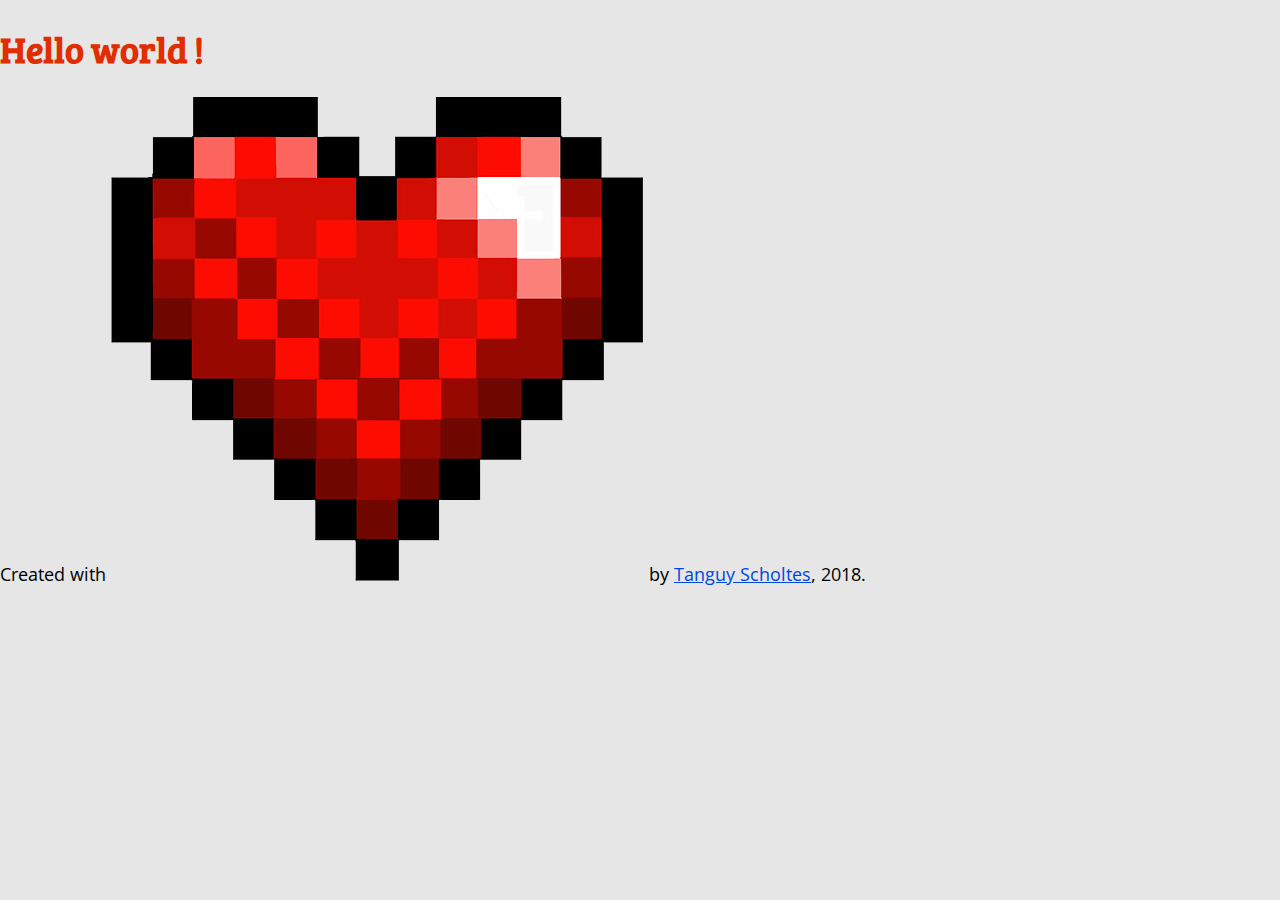
==== index.html @ 5482c2ab "Initial commit : added instructions in README.md & basic HTML & CSS structure" ====
<!DOCTYPE html>
<html lang="fr">
<head>
    <meta charset="utf-8">
    <meta http-equiv="X-UA-Compatible" content="IE=edge,chrome=1">
    <title>404 - Not found</title>
    <meta name="description" content="404 Page, 4th exercise of html & css exercises of 'La prairie', part of BeCode studentship">
    <meta name="author" content="Tanguy Scholtes">

    <link rel="stylesheet" href="css/styles.css">

    <link rel="shortcut icon" type="image/png" href="img/favicon.ico" />
</head>

<body>
    <!--[if lt IE 7]>
        <p class="browsehappy">You are using an <strong>outdated</strong> browser. Please <a href="http://browsehappy.com/">upgrade your browser</a> to improve your experience.</p>
    <![endif]-->
    <main>
        <h1>Hello world !</h1>
    </main>
    <footer class="footer">
        <p class="legal">Created with <img class="pixel-heart" src="img/pixel-heart.png" alt="love"> by <a href="http://tanguyscholtes.be/" target="_blank">Tanguy Scholtes</a>, 2018.</p>
    </footer>
</body>
</html>
---- css/styles.css ----
/* ------------ External Imports ------------ */
/*! normalize.css v1.1.3 | MIT License | git.io/normalize */
/* ==========================================================================
   HTML5 display definitions
   ========================================================================== */
/**
 * Correct `block` display not defined in IE 6/7/8/9 and Firefox 3.
 */
@import url("https://fonts.googleapis.com/css?family=Bree+Serif|Open+Sans");
article,
aside,
details,
figcaption,
figure,
footer,
header,
hgroup,
main,
nav,
section,
summary {
  display: block;
}

/**
 * Correct `inline-block` display not defined in IE 6/7/8/9 and Firefox 3.
 */
audio,
canvas,
video {
  display: inline-block;
  *display: inline;
  *zoom: 1;
}

/**
 * Prevent modern browsers from displaying `audio` without controls.
 * Remove excess height in iOS 5 devices.
 */
audio:not([controls]) {
  display: none;
  height: 0;
}

/**
 * Address styling not present in IE 7/8/9, Firefox 3, and Safari 4.
 * Known issue: no IE 6 support.
 */
[hidden] {
  display: none;
}

/* ==========================================================================
   Base
   ========================================================================== */
/**
 * 1. Correct text resizing oddly in IE 6/7 when body `font-size` is set using
 *    `em` units.
 * 2. Prevent iOS text size adjust after orientation change, without disabling
 *    user zoom.
 */
html {
  font-size: 100%;
  /* 1 */
  -ms-text-size-adjust: 100%;
  /* 2 */
  -webkit-text-size-adjust: 100%;
  /* 2 */
}

/**
 * Address `font-family` inconsistency between `textarea` and other form
 * elements.
 */
html,
button,
input,
select,
textarea {
  font-family: sans-serif;
}

/**
 * Address margins handled incorrectly in IE 6/7.
 */
body {
  margin: 0;
}

/* ==========================================================================
   Links
   ========================================================================== */
/**
 * Address `outline` inconsistency between Chrome and other browsers.
 */
a:focus {
  outline: thin dotted;
}

/**
 * Improve readability when focused and also mouse hovered in all browsers.
 */
a:active,
a:hover {
  outline: 0;
}

/* ==========================================================================
   Typography
   ========================================================================== */
/**
 * Address font sizes and margins set differently in IE 6/7.
 * Address font sizes within `section` and `article` in Firefox 4+, Safari 5,
 * and Chrome.
 */
h1 {
  font-size: 2em;
  margin: 0.67em 0;
}

h2 {
  font-size: 1.5em;
  margin: 0.83em 0;
}

h3 {
  font-size: 1.17em;
  margin: 1em 0;
}

h4 {
  font-size: 1em;
  margin: 1.33em 0;
}

h5 {
  font-size: 0.83em;
  margin: 1.67em 0;
}

h6 {
  font-size: 0.67em;
  margin: 2.33em 0;
}

/**
 * Address styling not present in IE 7/8/9, Safari 5, and Chrome.
 */
abbr[title] {
  border-bottom: 1px dotted;
}

/**
 * Address style set to `bolder` in Firefox 3+, Safari 4/5, and Chrome.
 */
b,
strong {
  font-weight: bold;
}

blockquote {
  margin: 1em 40px;
}

/**
 * Address styling not present in Safari 5 and Chrome.
 */
dfn {
  font-style: italic;
}

/**
 * Address differences between Firefox and other browsers.
 * Known issue: no IE 6/7 normalization.
 */
hr {
  -moz-box-sizing: content-box;
  box-sizing: content-box;
  height: 0;
}

/**
 * Address styling not present in IE 6/7/8/9.
 */
mark {
  background: #ff0;
  color: #000;
}

/**
 * Address margins set differently in IE 6/7.
 */
p,
pre {
  margin: 1em 0;
}

/**
 * Correct font family set oddly in IE 6, Safari 4/5, and Chrome.
 */
code,
kbd,
pre,
samp {
  font-family: monospace, serif;
  _font-family: 'courier new', monospace;
  font-size: 1em;
}

/**
 * Improve readability of pre-formatted text in all browsers.
 */
pre {
  white-space: pre;
  white-space: pre-wrap;
  word-wrap: break-word;
}

/**
 * Address CSS quotes not supported in IE 6/7.
 */
q {
  quotes: none;
}

/**
 * Address `quotes` property not supported in Safari 4.
 */
q:before,
q:after {
  content: '';
  content: none;
}

/**
 * Address inconsistent and variable font size in all browsers.
 */
small {
  font-size: 80%;
}

/**
 * Prevent `sub` and `sup` affecting `line-height` in all browsers.
 */
sub,
sup {
  font-size: 75%;
  line-height: 0;
  position: relative;
  vertical-align: baseline;
}

sup {
  top: -0.5em;
}

sub {
  bottom: -0.25em;
}

/* ==========================================================================
   Lists
   ========================================================================== */
/**
 * Address margins set differently in IE 6/7.
 */
dl,
menu,
ol,
ul {
  margin: 1em 0;
}

dd {
  margin: 0 0 0 40px;
}

/**
 * Address paddings set differently in IE 6/7.
 */
menu,
ol,
ul {
  padding: 0 0 0 40px;
}

/**
 * Correct list images handled incorrectly in IE 7.
 */
nav ul,
nav ol {
  list-style: none;
  list-style-image: none;
}

/* ==========================================================================
   Embedded content
   ========================================================================== */
/**
 * 1. Remove border when inside `a` element in IE 6/7/8/9 and Firefox 3.
 * 2. Improve image quality when scaled in IE 7.
 */
img {
  border: 0;
  /* 1 */
  -ms-interpolation-mode: bicubic;
  /* 2 */
}

/**
 * Correct overflow displayed oddly in IE 9.
 */
svg:not(:root) {
  overflow: hidden;
}

/* ==========================================================================
   Figures
   ========================================================================== */
/**
 * Address margin not present in IE 6/7/8/9, Safari 5, and Opera 11.
 */
figure {
  margin: 0;
}

/* ==========================================================================
   Forms
   ========================================================================== */
/**
 * Correct margin displayed oddly in IE 6/7.
 */
form {
  margin: 0;
}

/**
 * Define consistent border, margin, and padding.
 */
fieldset {
  border: 1px solid #c0c0c0;
  margin: 0 2px;
  padding: 0.35em 0.625em 0.75em;
}

/**
 * 1. Correct color not being inherited in IE 6/7/8/9.
 * 2. Correct text not wrapping in Firefox 3.
 * 3. Correct alignment displayed oddly in IE 6/7.
 */
legend {
  border: 0;
  /* 1 */
  padding: 0;
  white-space: normal;
  /* 2 */
  *margin-left: -7px;
  /* 3 */
}

/**
 * 1. Correct font size not being inherited in all browsers.
 * 2. Address margins set differently in IE 6/7, Firefox 3+, Safari 5,
 *    and Chrome.
 * 3. Improve appearance and consistency in all browsers.
 */
button,
input,
select,
textarea {
  font-size: 100%;
  /* 1 */
  margin: 0;
  /* 2 */
  vertical-align: baseline;
  /* 3 */
  *vertical-align: middle;
  /* 3 */
}

/**
 * Address Firefox 3+ setting `line-height` on `input` using `!important` in
 * the UA stylesheet.
 */
button,
input {
  line-height: normal;
}

/**
 * Address inconsistent `text-transform` inheritance for `button` and `select`.
 * All other form control elements do not inherit `text-transform` values.
 * Correct `button` style inheritance in Chrome, Safari 5+, and IE 6+.
 * Correct `select` style inheritance in Firefox 4+ and Opera.
 */
button,
select {
  text-transform: none;
}

/**
 * 1. Avoid the WebKit bug in Android 4.0.* where (2) destroys native `audio`
 *    and `video` controls.
 * 2. Correct inability to style clickable `input` types in iOS.
 * 3. Improve usability and consistency of cursor style between image-type
 *    `input` and others.
 * 4. Remove inner spacing in IE 7 without affecting normal text inputs.
 *    Known issue: inner spacing remains in IE 6.
 */
button,
html input[type="button"],
input[type="reset"],
input[type="submit"] {
  -webkit-appearance: button;
  /* 2 */
  cursor: pointer;
  /* 3 */
  *overflow: visible;
  /* 4 */
}

/**
 * Re-set default cursor for disabled elements.
 */
button[disabled],
html input[disabled] {
  cursor: default;
}

/**
 * 1. Address box sizing set to content-box in IE 8/9.
 * 2. Remove excess padding in IE 8/9.
 * 3. Remove excess padding in IE 7.
 *    Known issue: excess padding remains in IE 6.
 */
input[type="checkbox"],
input[type="radio"] {
  box-sizing: border-box;
  /* 1 */
  padding: 0;
  /* 2 */
  *height: 13px;
  /* 3 */
  *width: 13px;
  /* 3 */
}

/**
 * 1. Address `appearance` set to `searchfield` in Safari 5 and Chrome.
 * 2. Address `box-sizing` set to `border-box` in Safari 5 and Chrome
 *    (include `-moz` to future-proof).
 */
input[type="search"] {
  -webkit-appearance: textfield;
  /* 1 */
  -moz-box-sizing: content-box;
  -webkit-box-sizing: content-box;
  /* 2 */
  box-sizing: content-box;
}

/**
 * Remove inner padding and search cancel button in Safari 5 and Chrome
 * on OS X.
 */
input[type="search"]::-webkit-search-cancel-button,
input[type="search"]::-webkit-search-decoration {
  -webkit-appearance: none;
}

/**
 * Remove inner padding and border in Firefox 3+.
 */
button::-moz-focus-inner,
input::-moz-focus-inner {
  border: 0;
  padding: 0;
}

/**
 * 1. Remove default vertical scrollbar in IE 6/7/8/9.
 * 2. Improve readability and alignment in all browsers.
 */
textarea {
  overflow: auto;
  /* 1 */
  vertical-align: top;
  /* 2 */
}

/* ==========================================================================
   Tables
   ========================================================================== */
/**
 * Remove most spacing between table cells.
 */
table {
  border-collapse: collapse;
  border-spacing: 0;
}

/*------- Variables -------*/
/* ------- Colors ------- */
/*--- General ---*/
/* ------- Fonts ------- */
body {
  font-family: 'Open Sans', sans-serif;
}

h1, h2, h3, h4, h5, h6 {
  font-family: 'Bree Serif', serif;
}

/* ------- General Styles -------*/
body {
  font-size: 18px;
  background-color: #e6e6e6;
  color: black;
}

a {
  color: #0046e1;
}

a:hover, a:focus {
  color: #4881ff;
}

h1, h2, h3, h4, h5, h6 {
  color: #e12d00;
}
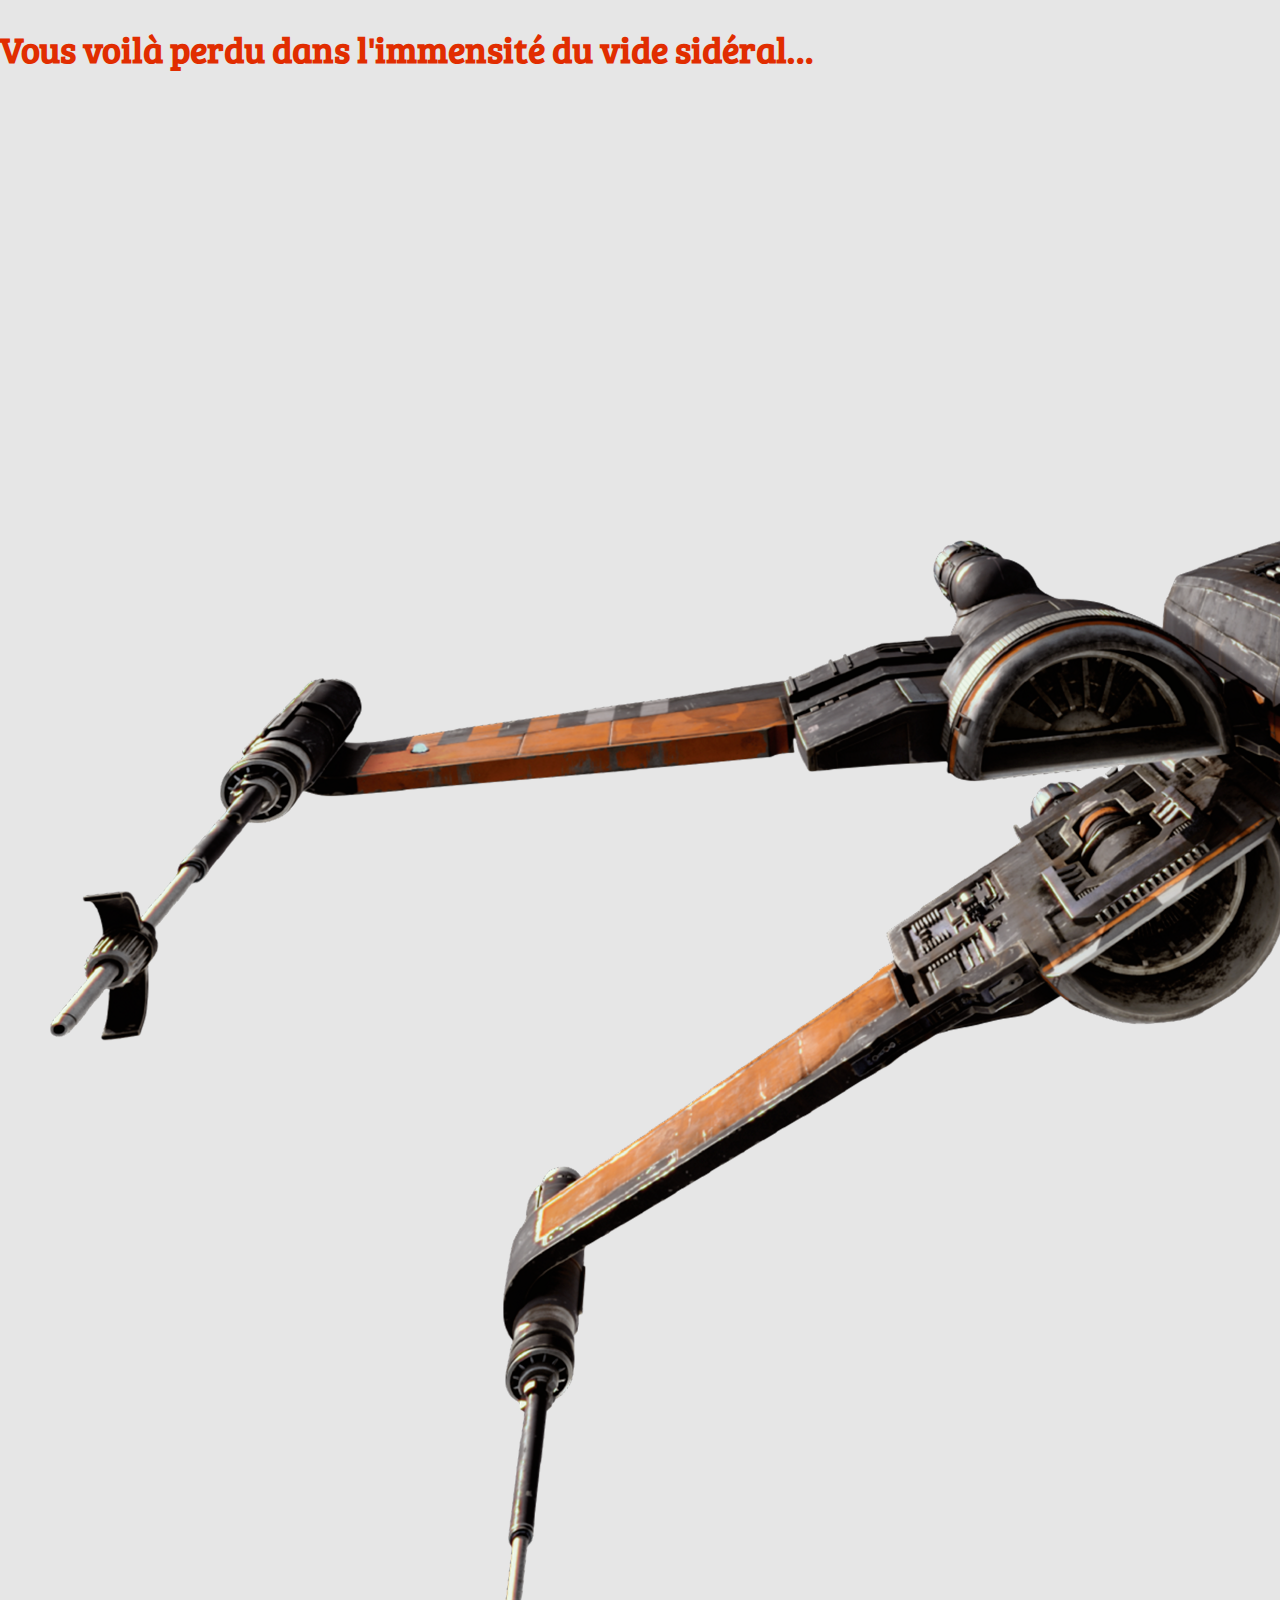
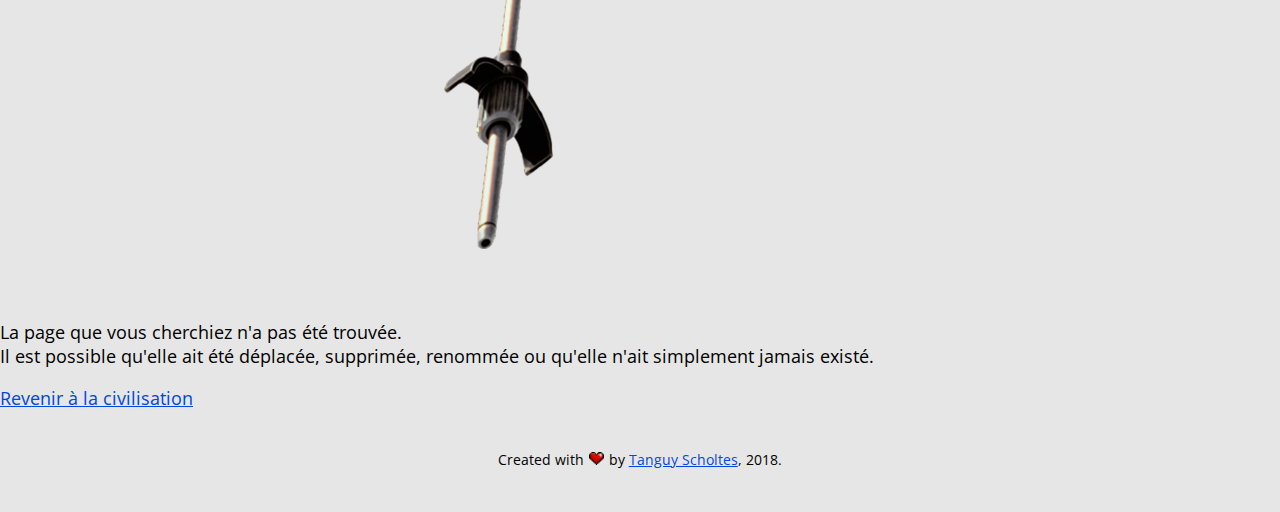
==== commit e45a1adf: "added ship image and finalized HTMl structure" ====
--- a/index.html
+++ b/index.html
@@ -7,6 +7,7 @@
     <meta name="description" content="404 Page, 4th exercise of html & css exercises of 'La prairie', part of BeCode studentship">
     <meta name="author" content="Tanguy Scholtes">
 
+    <link rel="stylesheet" href="https://use.fontawesome.com/releases/v5.4.1/css/all.css" integrity="sha384-5sAR7xN1Nv6T6+dT2mhtzEpVJvfS3NScPQTrOxhwjIuvcA67KV2R5Jz6kr4abQsz" crossorigin="anonymous">
     <link rel="stylesheet" href="css/styles.css">
 
     <link rel="shortcut icon" type="image/png" href="img/favicon.ico" />
@@ -16,9 +17,25 @@
     <!--[if lt IE 7]>
         <p class="browsehappy">You are using an <strong>outdated</strong> browser. Please <a href="http://browsehappy.com/">upgrade your browser</a> to improve your experience.</p>
     <![endif]-->
-    <main>
-        <h1>Hello world !</h1>
+    <main class="main">
+        <h1 class="main-title">Vous voilà perdu dans l'immensité du vide sidéral…</h1>
+
+        <div class="ship-wrapper">
+            <img class="ship" src="img/x-wing.png" />
+        </div>
+
+        <div class="content-wrapper">
+            <p>
+                La page que vous cherchiez n'a pas été trouvée.<br />
+                Il est possible qu'elle ait été déplacée, supprimée, renommée ou qu'elle n'ait simplement jamais existé.
+            </p>
+        </div>
+
+        <p class="return">
+            <a class="return-link button" href="https://github.com/TanguyScholtes"><span class="fas fa-space-shuttle"></span>Revenir à la civilisation</a>
+        </p>
     </main>
+
     <footer class="footer">
         <p class="legal">Created with <img class="pixel-heart" src="img/pixel-heart.png" alt="love"> by <a href="http://tanguyscholtes.be/" target="_blank">Tanguy Scholtes</a>, 2018.</p>
     </footer>
--- a/css/styles.css
+++ b/css/styles.css
@@ -529,3 +529,22 @@
 h1, h2, h3, h4, h5, h6 {
   color: #e12d00;
 }
+
+.footer {
+  vertical-align: middle;
+  font-size: 0.8em;
+  width: 90%;
+  max-width: 1140px;
+  padding: 1.5em 0;
+  margin: 0 auto;
+  text-align: center;
+}
+
+.legal {
+  margin: 0 auto 1.5em auto;
+}
+
+.pixel-heart {
+  width: 1em;
+  margin: auto 1px 0 1px;
+}
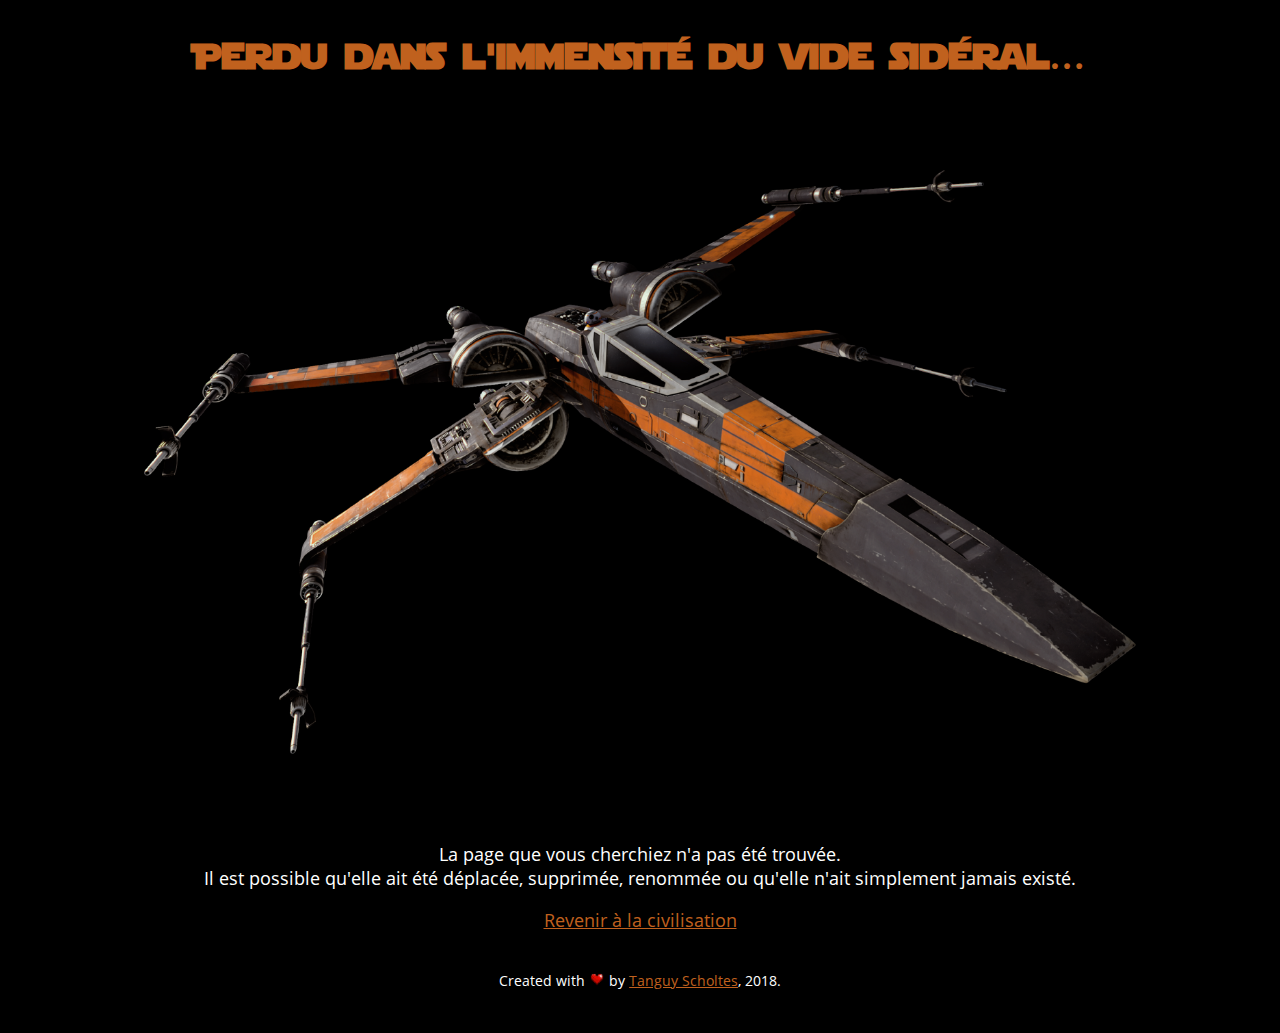
==== commit d5b05ef3: "added fonts and positionned elements" ====
--- a/index.html
+++ b/index.html
@@ -18,18 +18,16 @@
         <p class="browsehappy">You are using an <strong>outdated</strong> browser. Please <a href="http://browsehappy.com/">upgrade your browser</a> to improve your experience.</p>
     <![endif]-->
     <main class="main">
-        <h1 class="main-title">Vous voilà perdu dans l'immensité du vide sidéral…</h1>
+        <h1 class="main-title">Perdu dans l'immensité du vide sidéral…</h1>
 
         <div class="ship-wrapper">
             <img class="ship" src="img/x-wing.png" />
         </div>
 
-        <div class="content-wrapper">
-            <p>
-                La page que vous cherchiez n'a pas été trouvée.<br />
-                Il est possible qu'elle ait été déplacée, supprimée, renommée ou qu'elle n'ait simplement jamais existé.
-            </p>
-        </div>
+        <p class="content">
+            La page que vous cherchiez n'a pas été trouvée.<br />
+            Il est possible qu'elle ait été déplacée, supprimée, renommée ou qu'elle n'ait simplement jamais existé.
+        </p>
 
         <p class="return">
             <a class="return-link button" href="https://github.com/TanguyScholtes"><span class="fas fa-space-shuttle"></span>Revenir à la civilisation</a>
--- a/css/styles.css
+++ b/css/styles.css
@@ -6,7 +6,6 @@
 /**
  * Correct `block` display not defined in IE 6/7/8/9 and Firefox 3.
  */
-@import url("https://fonts.googleapis.com/css?family=Bree+Serif|Open+Sans");
 article,
 aside,
 details,
@@ -503,31 +502,59 @@
 /* ------- Colors ------- */
 /*--- General ---*/
 /* ------- Fonts ------- */
+@font-face {
+  font-family: "Open Sans";
+  font-style: normal;
+  font-weight: 400;
+  src: url("../fonts/OpenSans-Regular.ttf") format("truetype");
+}
+
+@font-face {
+  font-family: "Star Jedi";
+  font-style: normal;
+  font-weight: 400;
+  src: url("../fonts/Starjedi.ttf") format("truetype");
+}
+
 body {
   font-family: 'Open Sans', sans-serif;
 }
 
 h1, h2, h3, h4, h5, h6 {
-  font-family: 'Bree Serif', serif;
+  font-family: 'Star Jedi', serif;
 }
 
 /* ------- General Styles -------*/
 body {
   font-size: 18px;
-  background-color: #e6e6e6;
-  color: black;
+  background-color: black;
+  color: white;
 }
 
 a {
-  color: #0046e1;
+  color: #c0611e;
 }
 
 a:hover, a:focus {
-  color: #4881ff;
+  color: #e6965e;
 }
 
 h1, h2, h3, h4, h5, h6 {
-  color: #e12d00;
+  color: #c0611e;
+}
+
+.main {
+  width: 90%;
+  max-width: 1140px;
+  margin: 0 auto;
+  text-align: center;
+}
+
+.ship {
+  display: block;
+  width: 90%;
+  margin: 4em auto;
+  max-width: 3000px;
 }
 
 .footer {
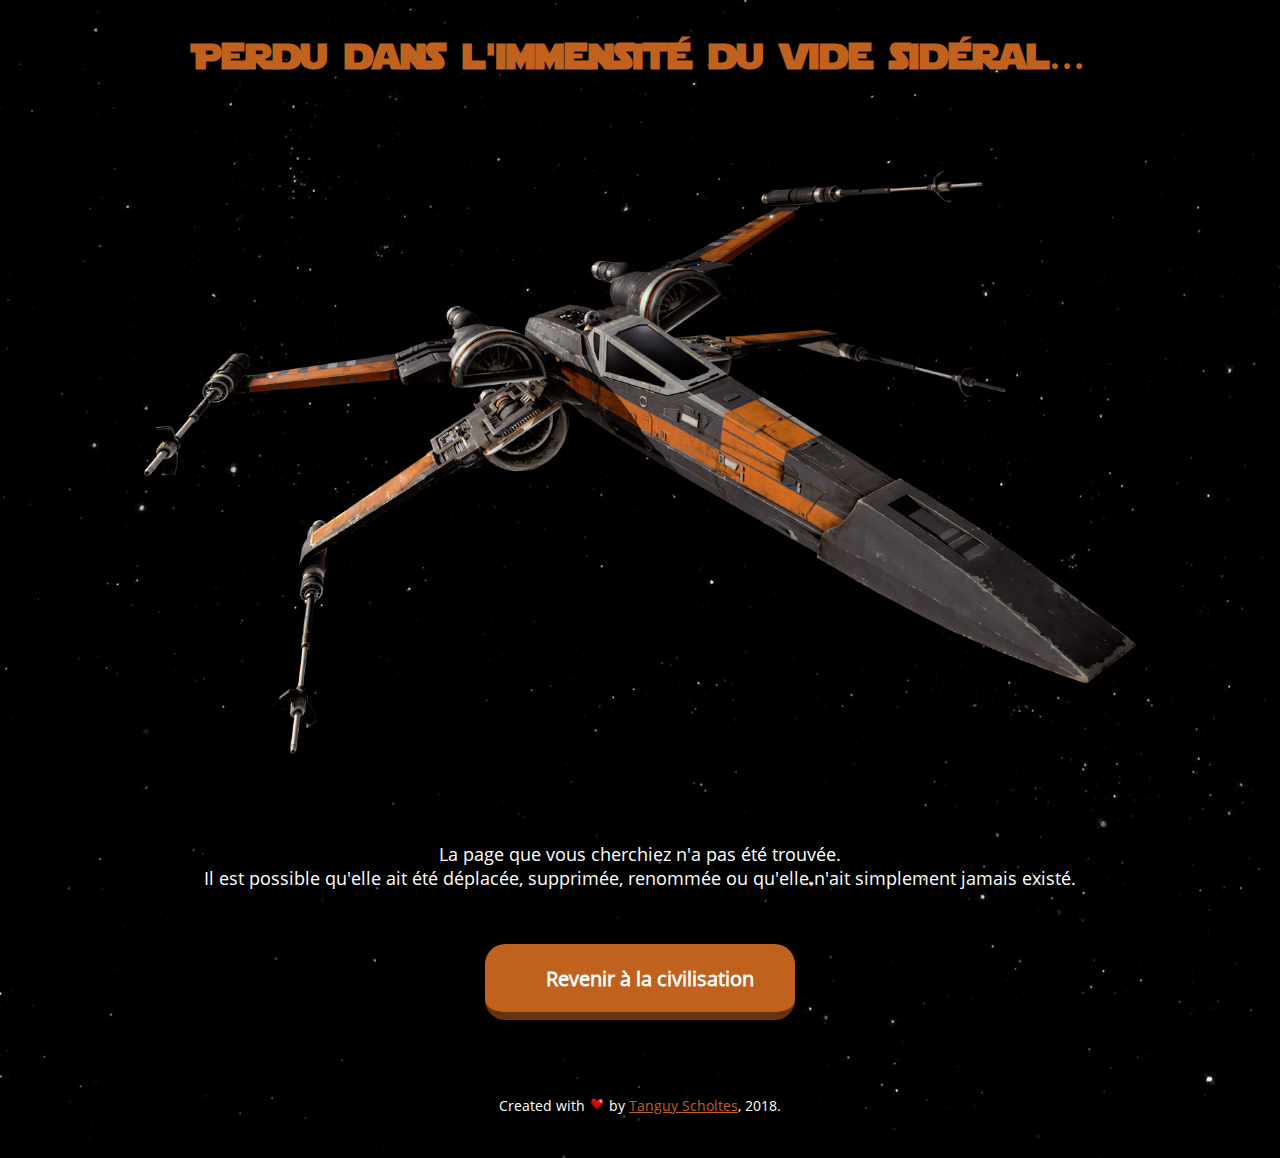
==== commit 349bd15b: "added styles to button and animations of background, button & spaceship" ====
--- a/index.html
+++ b/index.html
@@ -17,6 +17,10 @@
     <!--[if lt IE 7]>
         <p class="browsehappy">You are using an <strong>outdated</strong> browser. Please <a href="http://browsehappy.com/">upgrade your browser</a> to improve your experience.</p>
     <![endif]-->
+    <div class="stars"></div>
+    <div class="twinkling"></div>
+    <div class="clouds"></div>
+
     <main class="main">
         <h1 class="main-title">Perdu dans l'immensité du vide sidéral…</h1>
 
@@ -30,7 +34,7 @@
         </p>
 
         <p class="return">
-            <a class="return-link button" href="https://github.com/TanguyScholtes"><span class="fas fa-space-shuttle"></span>Revenir à la civilisation</a>
+            <a id="pulsing-button" class="return-link button" href="https://github.com/TanguyScholtes"><span class="shuttle fas fa-space-shuttle"></span>Revenir à la civilisation</a>
         </p>
     </main>
 
--- a/css/styles.css
+++ b/css/styles.css
@@ -500,7 +500,232 @@
 
 /*------- Variables -------*/
 /* ------- Colors ------- */
-/*--- General ---*/
+/* ------- Animations ------- */
+@-webkit-keyframes pulse {
+  0% {
+    -webkit-transform: scale(1);
+  }
+  100% {
+    -webkit-transform: scale(1.1);
+  }
+}
+
+@-moz-keyframes pulse {
+  0% {
+    -moz-transform: scale(1);
+  }
+  100% {
+    -moz-transform: scale(1.1);
+  }
+}
+
+@-o-keyframes pulse {
+  0% {
+    -o-transform: scale(1);
+  }
+  100% {
+    -o-transform: scale(1.1);
+  }
+}
+
+@-ms-keyframes pulse {
+  0% {
+    -ms-transform: scale(1);
+  }
+  100% {
+    -ms-transform: scale(1.1);
+  }
+}
+
+@keyframes pulse {
+  0% {
+    transform: scale(1);
+  }
+  100% {
+    transform: scale(1.1);
+  }
+}
+
+@-webkit-keyframes twinkle {
+  from {
+    background-position: 0 0;
+  }
+  to {
+    background-position: -10000px 5000px;
+  }
+}
+
+@-moz-keyframes twinkle {
+  from {
+    background-position: 0 0;
+  }
+  to {
+    background-position: -10000px 5000px;
+  }
+}
+
+@-ms-keyframes twinkle {
+  from {
+    background-position: 0 0;
+  }
+  to {
+    background-position: -10000px 5000px;
+  }
+}
+
+@-o-keyframes twinkle {
+  from {
+    background-position: 0 0;
+  }
+  to {
+    background-position: -10000px 5000px;
+  }
+}
+
+@keyframes twinkle {
+  from {
+    background-position: 0 0;
+  }
+  to {
+    background-position: -10000px 5000px;
+  }
+}
+
+@-webkit-keyframes clouds {
+  from {
+    background-position: 0 0;
+  }
+  to {
+    background-position: 10000px 0;
+  }
+}
+
+@-moz-keyframes clouds {
+  from {
+    background-position: 0 0;
+  }
+  to {
+    background-position: 10000px 0;
+  }
+}
+
+@-ms-keyframes clouds {
+  from {
+    background-position: 0 0;
+  }
+  to {
+    background-position: 10000px 0;
+  }
+}
+
+@-o-keyframes clouds {
+  from {
+    background-position: 0 0;
+  }
+  to {
+    background-position: 10000px 0;
+  }
+}
+
+@keyframes clouds {
+  from {
+    background-position: 0 0;
+  }
+  to {
+    background-position: 10000px 0;
+  }
+}
+
+@-webkit-keyframes hover {
+  from {
+    -webkit-transform: translate(0, 0px);
+  }
+  25% {
+    -webkit-transform: translate(0, -10px);
+  }
+  50% {
+    -webkit-transform: translate(0, 0);
+  }
+  75% {
+    -webkit-transform: translate(0, 10px);
+  }
+  to {
+    -webkit-transform: translate(0, 0);
+  }
+}
+
+@-moz-keyframes hover {
+  from {
+    -moz-transform: translate(0, 0px);
+  }
+  25% {
+    -moz-transform: translate(0, -10px);
+  }
+  50% {
+    -moz-transform: translate(0, 0);
+  }
+  75% {
+    -moz-transform: translate(0, 10px);
+  }
+  to {
+    -moz-transform: translate(0, 0);
+  }
+}
+
+@-o-keyframes hover {
+  from {
+    -o-transform: translate(0, 0px);
+  }
+  25% {
+    -o-transform: translate(0, -10px);
+  }
+  50% {
+    -o-transform: translate(0, 0);
+  }
+  75% {
+    -o-transform: translate(0, 10px);
+  }
+  to {
+    -o-transform: translate(0, 0);
+  }
+}
+
+@-ms-keyframes hover {
+  from {
+    -ms-transform: translate(0, 0px);
+  }
+  25% {
+    -ms-transform: translate(0, -10px);
+  }
+  50% {
+    -ms-transform: translate(0, 0);
+  }
+  75% {
+    -ms-transform: translate(0, 10px);
+  }
+  to {
+    -ms-transform: translate(0, 0);
+  }
+}
+
+@keyframes hover {
+  from {
+    transform: translate(0, 0px);
+  }
+  25% {
+    transform: translate(0, -10px);
+  }
+  50% {
+    transform: translate(0, 0);
+  }
+  75% {
+    transform: translate(0, 10px);
+  }
+  to {
+    transform: translate(0, 0);
+  }
+}
+
 /* ------- Fonts ------- */
 @font-face {
   font-family: "Open Sans";
@@ -543,6 +768,51 @@
   color: #c0611e;
 }
 
+html {
+  position: relative;
+  min-height: 100%;
+}
+
+body {
+  height: 100%;
+}
+
+.stars, .twinkling, .clouds {
+  position: absolute;
+  top: 0;
+  left: 0;
+  right: 0;
+  bottom: 0;
+  width: 100%;
+  height: 100%;
+  display: block;
+}
+
+.stars {
+  background: #000 url("../img/stars.png") repeat top center;
+  z-index: -3;
+}
+
+.twinkling {
+  background: transparent url("../img/twinkling.png") repeat top center;
+  z-index: -2;
+  -moz-animation: twinkle 200s linear infinite;
+  -ms-animation: twinkle 200s linear infinite;
+  -o-animation: twinkle 200s linear infinite;
+  -webkit-animation: twinkle 200s linear infinite;
+  animation: twinkle 200s linear infinite;
+}
+
+.clouds {
+  background: transparent url("../img/clouds.png") repeat top center;
+  z-index: -1;
+  -moz-animation: clouds 200s linear infinite;
+  -ms-animation: clouds 200s linear infinite;
+  -o-animation: clouds 200s linear infinite;
+  -webkit-animation: clouds 200s linear infinite;
+  animation: clouds 200s linear infinite;
+}
+
 .main {
   width: 90%;
   max-width: 1140px;
@@ -555,6 +825,11 @@
   width: 90%;
   margin: 4em auto;
   max-width: 3000px;
+  -webkit-animation: hover 4s linear 0s infinite;
+  -moz-animation: hover 4s linear 0s infinite;
+  -o-animation: hover 4s linear 0s infinite;
+  -ms-animation: hover 4s linear 0s infinite;
+  animation: hover 4s linear 0s infinite;
 }
 
 .footer {
@@ -575,3 +850,42 @@
   width: 1em;
   margin: auto 1px 0 1px;
 }
+
+.return {
+  margin: 3em 0;
+}
+
+#pulsing-button:hover, #pulsing-button:focus {
+  -webkit-animation: pulse 1s ease 0s alternate infinite;
+  -moz-animation: pulse 1s ease 0s alternate infinite;
+  -o-animation: pulse 1s ease 0s alternate infinite;
+  -ms-animation: pulse 1s ease 0s alternate infinite;
+  animation: pulse 1s ease 0s alternate infinite;
+}
+
+.button {
+  display: inline-block;
+  color: white;
+  background-color: #c0611e;
+  border-bottom: 8px solid #683410;
+  font-size: 1.125em;
+  font-weight: bold;
+  text-decoration: none;
+  border-radius: 1em;
+  padding: 1em 2em;
+  transition: background-color 500ms ease,+ border-bottom 500ms ease;
+}
+
+.button:hover, .button:focus {
+  text-shadow: 2px 2px 10px black;
+  color: white;
+  background-color: #683410;
+  border-bottom: 8px solid #3c1e09;
+  transition: background-color 500ms ease,+ border-bottom 500ms ease;
+}
+
+.shuttle {
+  margin-right: 1em;
+}
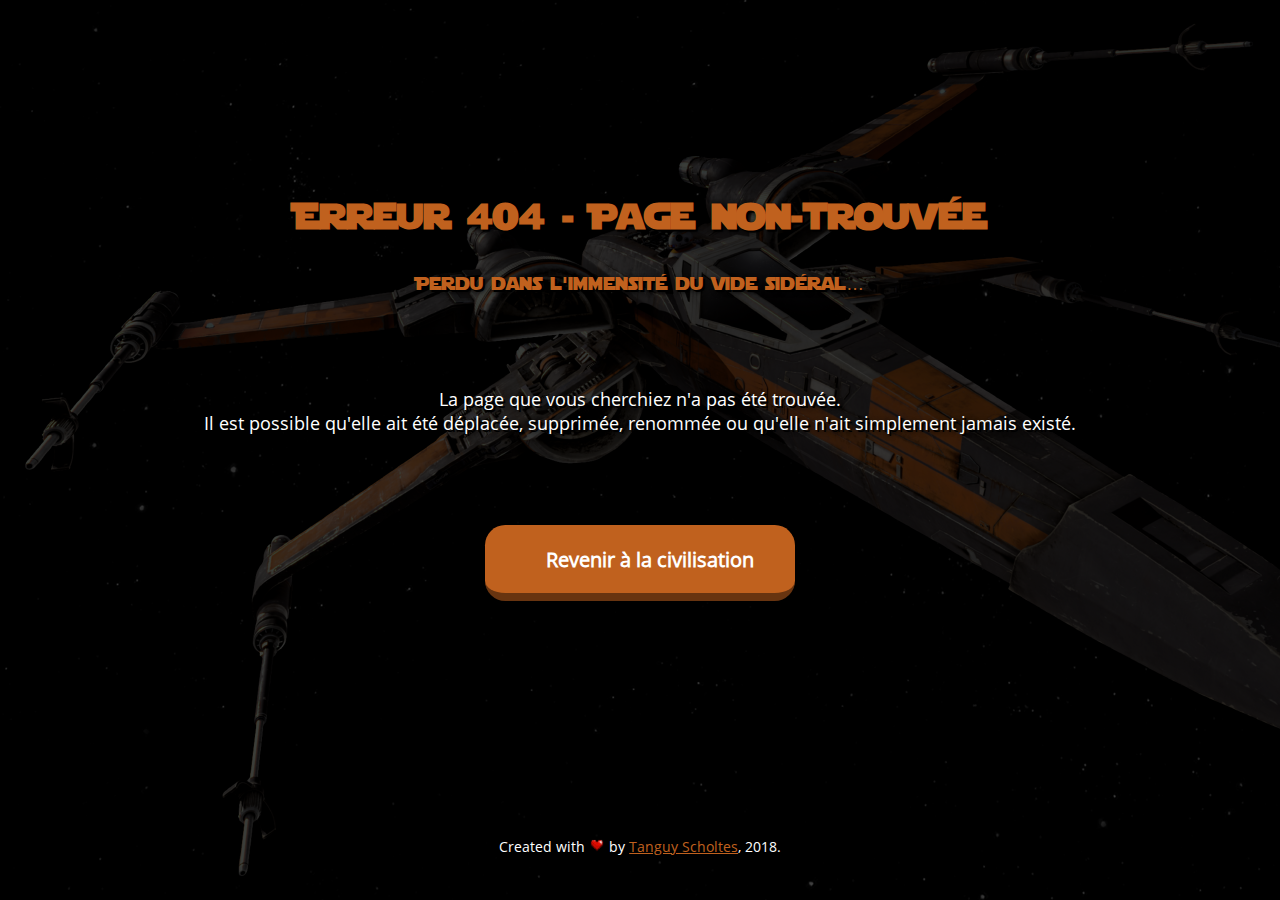
==== commit 22adee27: "created no-scroll version of page" ====
--- a/index.html
+++ b/index.html
@@ -20,22 +20,25 @@
     <div class="stars"></div>
     <div class="twinkling"></div>
     <div class="clouds"></div>
+    <img class="ship" src="img/x-wing.png" />
+    <div class="darken"></div>
 
     <main class="main">
-        <h1 class="main-title">Perdu dans l'immensité du vide sidéral…</h1>
+        <div class="content-wrapper">
+            <div>
+                <h1 class="main-title">Erreur 404 - Page non-trouvée</h1>
+                <p class="main-subtitle">Perdu dans l'immensité du vide sidéral…</p>
+            </div>
 
-        <div class="ship-wrapper">
-            <img class="ship" src="img/x-wing.png" />
+            <p class="content">
+                La page que vous cherchiez n'a pas été trouvée.<br />
+                Il est possible qu'elle ait été déplacée, supprimée, renommée ou qu'elle n'ait simplement jamais existé.
+            </p>
+
+            <p class="return">
+                <a id="pulsing-button" class="return-link button" href="https://github.com/TanguyScholtes"><span class="shuttle fas fa-space-shuttle"></span>Revenir à la civilisation</a>
+            </p>
         </div>
-
-        <p class="content">
-            La page que vous cherchiez n'a pas été trouvée.<br />
-            Il est possible qu'elle ait été déplacée, supprimée, renommée ou qu'elle n'ait simplement jamais existé.
-        </p>
-
-        <p class="return">
-            <a id="pulsing-button" class="return-link button" href="https://github.com/TanguyScholtes"><span class="shuttle fas fa-space-shuttle"></span>Revenir à la civilisation</a>
-        </p>
     </main>
 
     <footer class="footer">
--- a/css/styles.css
+++ b/css/styles.css
@@ -754,6 +754,7 @@
   font-size: 18px;
   background-color: black;
   color: white;
+  overflow: hidden;
 }
 
 a {
@@ -777,25 +778,28 @@
   height: 100%;
 }
 
-.stars, .twinkling, .clouds {
+.stars, .twinkling, .clouds, .ship, .darken {
   position: absolute;
   top: 0;
   left: 0;
   right: 0;
   bottom: 0;
-  width: 100%;
   height: 100%;
   display: block;
 }
 
+.stars, .twinkling, .clouds, .darken {
+  width: 100%;
+}
+
 .stars {
   background: #000 url("../img/stars.png") repeat top center;
-  z-index: -3;
+  z-index: -5;
 }
 
 .twinkling {
   background: transparent url("../img/twinkling.png") repeat top center;
-  z-index: -2;
+  z-index: -4;
   -moz-animation: twinkle 200s linear infinite;
   -ms-animation: twinkle 200s linear infinite;
   -o-animation: twinkle 200s linear infinite;
@@ -805,7 +809,7 @@
 
 .clouds {
   background: transparent url("../img/clouds.png") repeat top center;
-  z-index: -1;
+  z-index: -3;
   -moz-animation: clouds 200s linear infinite;
   -ms-animation: clouds 200s linear infinite;
   -o-animation: clouds 200s linear infinite;
@@ -813,23 +817,44 @@
   animation: clouds 200s linear infinite;
 }
 
+.ship {
+  margin: 0 auto;
+  max-height: 1800px;
+  z-index: -2;
+  -webkit-animation: hover 4s linear 0s infinite;
+  -moz-animation: hover 4s linear 0s infinite;
+  -o-animation: hover 4s linear 0s infinite;
+  -ms-animation: hover 4s linear 0s infinite;
+  animation: hover 4s linear 0s infinite;
+}
+
+.darken {
+  z-index: -1;
+  background-color: rgba(0, 0, 0, 0.75);
+}
+
 .main {
   width: 90%;
   max-width: 1140px;
   margin: 0 auto;
   text-align: center;
-}
-
-.ship {
-  display: block;
-  width: 90%;
-  margin: 4em auto;
-  max-width: 3000px;
-  -webkit-animation: hover 4s linear 0s infinite;
-  -moz-animation: hover 4s linear 0s infinite;
-  -o-animation: hover 4s linear 0s infinite;
-  -ms-animation: hover 4s linear 0s infinite;
-  animation: hover 4s linear 0s infinite;
+  min-height: calc(100vh - 4.7em);
+  display: flex;
+  justify-content: center;
+  align-items: center;
+}
+
+.main-subtitle {
+  color: #c0611e;
+  font-family: "Star Jedi", sans-serif;
+}
+
+.main-title, .main-subtitle, .content {
+  text-shadow: 2px 2px 0 black, 2px 2px 5px black;
+}
+
+.content {
+  margin: 5em 0;
 }
 
 .footer {
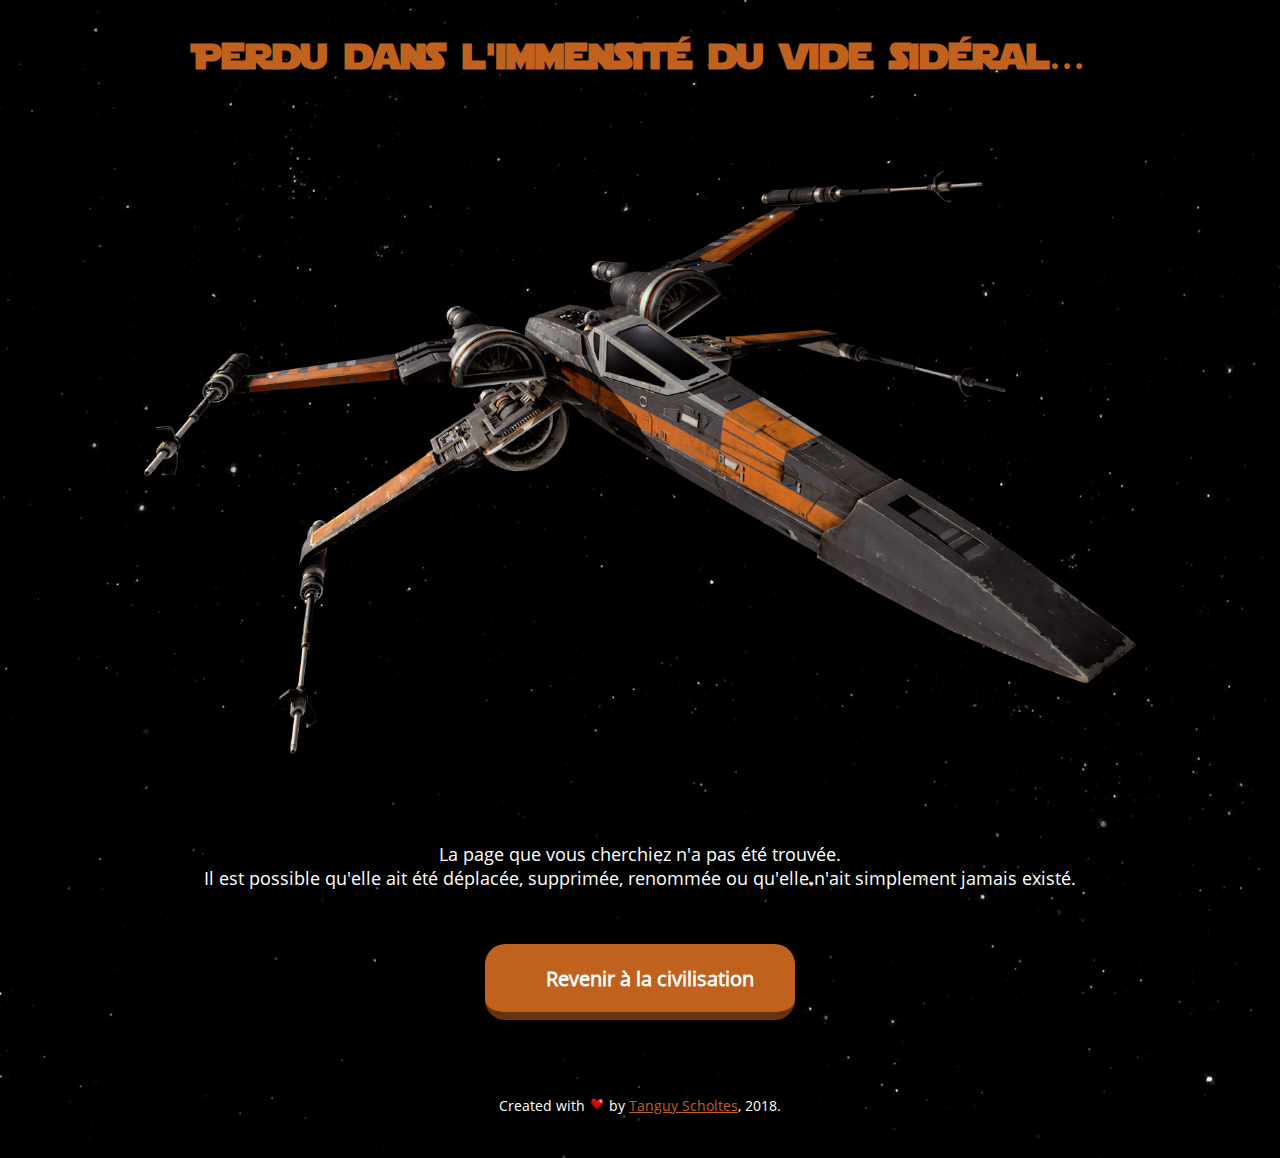
==== commit be5ff16c: "scroll version" ====
--- a/index.html
+++ b/index.html
@@ -20,25 +20,22 @@
     <div class="stars"></div>
     <div class="twinkling"></div>
     <div class="clouds"></div>
-    <img class="ship" src="img/x-wing.png" />
-    <div class="darken"></div>
 
     <main class="main">
-        <div class="content-wrapper">
-            <div>
-                <h1 class="main-title">Erreur 404 - Page non-trouvée</h1>
-                <p class="main-subtitle">Perdu dans l'immensité du vide sidéral…</p>
-            </div>
+        <h1 class="main-title">Perdu dans l'immensité du vide sidéral…</h1>
 
-            <p class="content">
-                La page que vous cherchiez n'a pas été trouvée.<br />
-                Il est possible qu'elle ait été déplacée, supprimée, renommée ou qu'elle n'ait simplement jamais existé.
-            </p>
+        <div class="ship-wrapper">
+            <img class="ship" src="img/x-wing.png" />
+        </div>
 
-            <p class="return">
-                <a id="pulsing-button" class="return-link button" href="https://github.com/TanguyScholtes"><span class="shuttle fas fa-space-shuttle"></span>Revenir à la civilisation</a>
-            </p>
-        </div>
+        <p class="content">
+            La page que vous cherchiez n'a pas été trouvée.<br />
+            Il est possible qu'elle ait été déplacée, supprimée, renommée ou qu'elle n'ait simplement jamais existé.
+        </p>
+
+        <p class="return">
+            <a id="pulsing-button" class="return-link button" href="https://github.com/TanguyScholtes"><span class="shuttle fas fa-space-shuttle"></span>Revenir à la civilisation</a>
+        </p>
     </main>
 
     <footer class="footer">
--- a/css/styles.css
+++ b/css/styles.css
@@ -754,7 +754,6 @@
   font-size: 18px;
   background-color: black;
   color: white;
-  overflow: hidden;
 }
 
 a {
@@ -778,28 +777,25 @@
   height: 100%;
 }
 
-.stars, .twinkling, .clouds, .ship, .darken {
+.stars, .twinkling, .clouds {
   position: absolute;
   top: 0;
   left: 0;
   right: 0;
   bottom: 0;
+  width: 100%;
   height: 100%;
   display: block;
 }
 
-.stars, .twinkling, .clouds, .darken {
-  width: 100%;
-}
-
 .stars {
   background: #000 url("../img/stars.png") repeat top center;
-  z-index: -5;
+  z-index: -3;
 }
 
 .twinkling {
   background: transparent url("../img/twinkling.png") repeat top center;
-  z-index: -4;
+  z-index: -2;
   -moz-animation: twinkle 200s linear infinite;
   -ms-animation: twinkle 200s linear infinite;
   -o-animation: twinkle 200s linear infinite;
@@ -809,7 +805,7 @@
 
 .clouds {
   background: transparent url("../img/clouds.png") repeat top center;
-  z-index: -3;
+  z-index: -1;
   -moz-animation: clouds 200s linear infinite;
   -ms-animation: clouds 200s linear infinite;
   -o-animation: clouds 200s linear infinite;
@@ -817,44 +813,23 @@
   animation: clouds 200s linear infinite;
 }
 
+.main {
+  width: 90%;
+  max-width: 1140px;
+  margin: 0 auto;
+  text-align: center;
+}
+
 .ship {
-  margin: 0 auto;
-  max-height: 1800px;
-  z-index: -2;
+  display: block;
+  width: 90%;
+  margin: 4em auto;
+  max-width: 3000px;
   -webkit-animation: hover 4s linear 0s infinite;
   -moz-animation: hover 4s linear 0s infinite;
   -o-animation: hover 4s linear 0s infinite;
   -ms-animation: hover 4s linear 0s infinite;
   animation: hover 4s linear 0s infinite;
-}
-
-.darken {
-  z-index: -1;
-  background-color: rgba(0, 0, 0, 0.75);
-}
-
-.main {
-  width: 90%;
-  max-width: 1140px;
-  margin: 0 auto;
-  text-align: center;
-  min-height: calc(100vh - 4.7em);
-  display: flex;
-  justify-content: center;
-  align-items: center;
-}
-
-.main-subtitle {
-  color: #c0611e;
-  font-family: "Star Jedi", sans-serif;
-}
-
-.main-title, .main-subtitle, .content {
-  text-shadow: 2px 2px 0 black, 2px 2px 5px black;
-}
-
-.content {
-  margin: 5em 0;
 }
 
 .footer {
